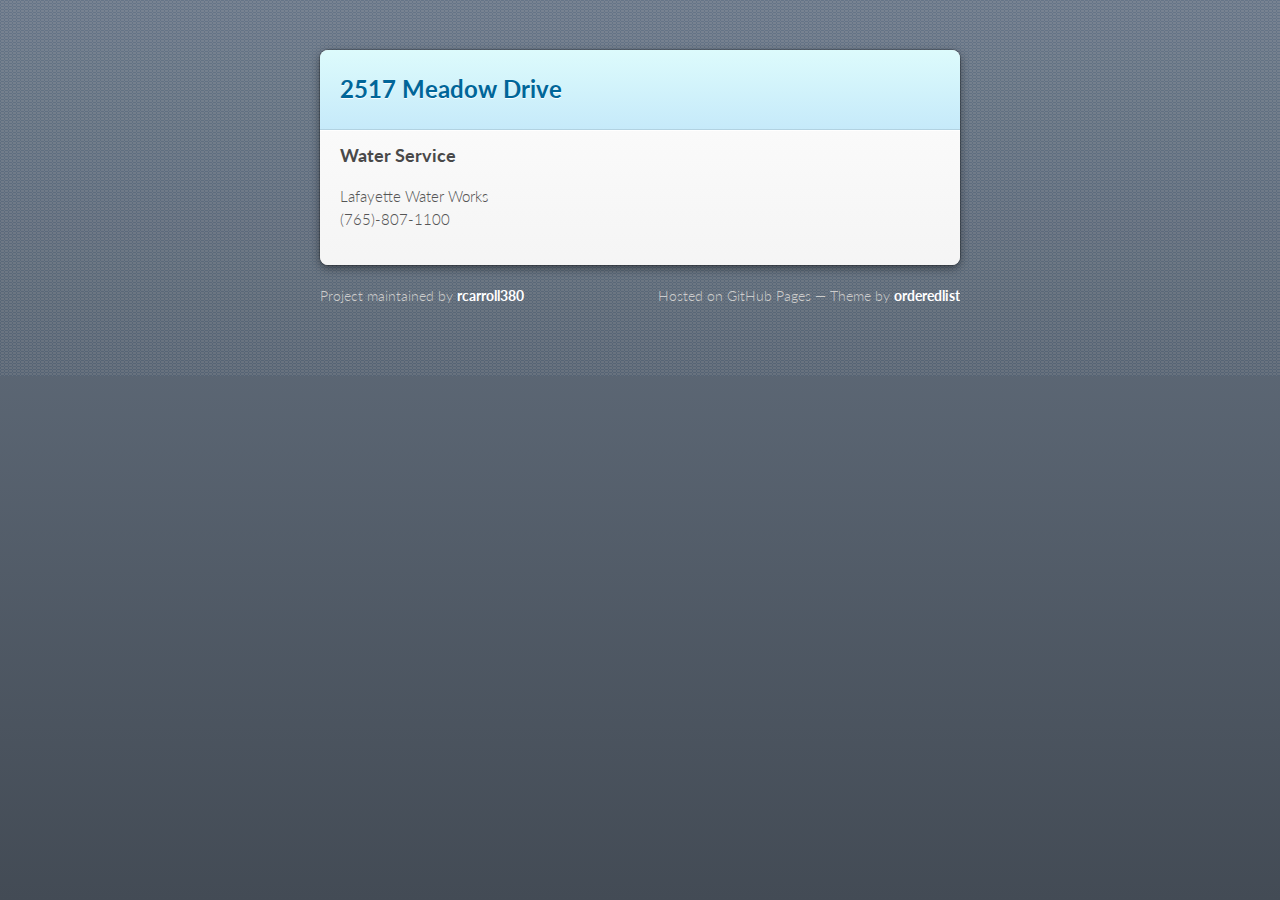
==== meadow.html @ d4e53dd4 "Update meadow.html" ====
<!doctype html>
<html>
  <head>
    <meta charset="utf-8">
    <meta http-equiv="X-UA-Compatible" content="chrome=1">
    <title>2517 Meadow Drive | Lafayette</title>

    <link rel="stylesheet" href="stylesheets/styles.css">
    <link rel="stylesheet" href="stylesheets/github-dark.css">
    <script src="javascripts/scale.fix.js"></script>
    <meta name="viewport" content="width=device-width, initial-scale=1, user-scalable=no">

    <!--[if lt IE 9]>
    <script src="//html5shiv.googlecode.com/svn/trunk/html5.js"></script>
    <![endif]-->
  </head>
  <body>
    <div class="wrapper">
      <header class="without-description">
        <h1>2517 Meadow Drive</h1>
        <p></p>
      </header>
      <section>
        <h3>Water Service</h3>
        <p>Lafayette Water Works <br /> (765)-807-1100</p>
      </section>
    </div>
    <footer>
      <p>Project maintained by <a href="https://github.com/rcarroll380">rcarroll380</a></p>
      <p>Hosted on GitHub Pages &mdash; Theme by <a href="https://github.com/orderedlist">orderedlist</a></p>
    </footer>
    <!--[if !IE]><script>fixScale(document);</script><![endif]-->
    
  </body>
</html>
---- stylesheets/styles.css ----
@import url(https://fonts.googleapis.com/css?family=Lato:300italic,700italic,300,700);
html {
  background: #6C7989;
  background: #6c7989 -webkit-gradient(linear, 50% 0%, 50% 100%, color-stop(0%, #6c7989), color-stop(100%, #434b55)) fixed;
  background: #6c7989 -webkit-linear-gradient(#6c7989, #434b55) fixed;
  background: #6c7989 -moz-linear-gradient(#6c7989, #434b55) fixed;
  background: #6c7989 -o-linear-gradient(#6c7989, #434b55) fixed;
  background: #6c7989 -ms-linear-gradient(#6c7989, #434b55) fixed;
  background: #6c7989 linear-gradient(#6c7989, #434b55) fixed;
}

body {
  padding: 50px 0;
  margin: 0;
  font: 14px/1.5 Lato, "Helvetica Neue", Helvetica, Arial, sans-serif;
  color: #555;
  font-weight: 300;
  background: url('[data-uri]') fixed;
}

.wrapper {
  width: 640px;
  margin: 0 auto;
  background: #DEDEDE;
  -webkit-border-radius: 8px;
  -moz-border-radius: 8px;
  -ms-border-radius: 8px;
  -o-border-radius: 8px;
  border-radius: 8px;
  -webkit-box-shadow: rgba(0, 0, 0, 0.2) 0 0 0 1px, rgba(0, 0, 0, 0.45) 0 3px 10px;
  -moz-box-shadow: rgba(0, 0, 0, 0.2) 0 0 0 1px, rgba(0, 0, 0, 0.45) 0 3px 10px;
  box-shadow: rgba(0, 0, 0, 0.2) 0 0 0 1px, rgba(0, 0, 0, 0.45) 0 3px 10px;
}

header, section, footer {
  display: block;
}

a {
  color: #069;
  text-decoration: none;
}

p {
  margin: 0 0 20px;
  padding: 0;
}

strong {
  color: #222;
  font-weight: 700;
}

header {
  -webkit-border-radius: 8px 8px 0 0;
  -moz-border-radius: 8px 8px 0 0;
  -ms-border-radius: 8px 8px 0 0;
  -o-border-radius: 8px 8px 0 0;
  border-radius: 8px 8px 0 0;
  background: #C6EAFA;
  background: -webkit-gradient(linear, 50% 0%, 50% 100%, color-stop(0%, #ddfbfc), color-stop(100%, #c6eafa));
  background: -webkit-linear-gradient(#ddfbfc, #c6eafa);
  background: -moz-linear-gradient(#ddfbfc, #c6eafa);
  background: -o-linear-gradient(#ddfbfc, #c6eafa);
  background: -ms-linear-gradient(#ddfbfc, #c6eafa);
  background: linear-gradient(#ddfbfc, #c6eafa);
  position: relative;
  padding: 15px 20px;
  border-bottom: 1px solid #B2D2E1;
}
header h1 {
  margin: 0;
  padding: 0;
  font-size: 24px;
  line-height: 1.2;
  color: #069;
  text-shadow: rgba(255, 255, 255, 0.9) 0 1px 0;
}
header.without-description h1 {
  margin: 10px 0;
}
header p {
  margin: 0;
  color: #61778B;
  width: 300px;
  font-size: 13px;
}
header p.view {
  display: none;
  font-weight: 700;
  text-shadow: rgba(255, 255, 255, 0.9) 0 1px 0;
  -webkit-font-smoothing: antialiased;
}
header p.view a {
  color: #06c;
}
header p.view small {
  font-weight: 400;
}
header ul {
  margin: 0;
  padding: 0;
  list-style: none;
  position: absolute;
  z-index: 1;
  right: 20px;
  top: 20px;
  height: 38px;
  padding: 1px 0;
  background: #5198DF;
  background: -webkit-gradient(linear, 50% 0%, 50% 100%, color-stop(0%, #77b9fb), color-stop(100%, #3782cd));
  background: -webkit-linear-gradient(#77b9fb, #3782cd);
  background: -moz-linear-gradient(#77b9fb, #3782cd);
  background: -o-linear-gradient(#77b9fb, #3782cd);
  background: -ms-linear-gradient(#77b9fb, #3782cd);
  background: linear-gradient(#77b9fb, #3782cd);
  border-radius: 5px;
  -webkit-box-shadow: inset rgba(255, 255, 255, 0.45) 0 1px 0, inset rgba(0, 0, 0, 0.2) 0 -1px 0;
  -moz-box-shadow: inset rgba(255, 255, 255, 0.45) 0 1px 0, inset rgba(0, 0, 0, 0.2) 0 -1px 0;
  box-shadow: inset rgba(255, 255, 255, 0.45) 0 1px 0, inset rgba(0, 0, 0, 0.2) 0 -1px 0;
  width: auto;
}
header ul:before {
  content: '';
  position: absolute;
  z-index: -1;
  left: -5px;
  top: -4px;
  right: -5px;
  bottom: -6px;
  background: rgba(0, 0, 0, 0.1);
  -webkit-border-radius: 8px;
  -moz-border-radius: 8px;
  -ms-border-radius: 8px;
  -o-border-radius: 8px;
  border-radius: 8px;
  -webkit-box-shadow: rgba(0, 0, 0, 0.2) 0 -1px 0, inset rgba(255, 255, 255, 0.7) 0 -1px 0;
  -moz-box-shadow: rgba(0, 0, 0, 0.2) 0 -1px 0, inset rgba(255, 255, 255, 0.7) 0 -1px 0;
  box-shadow: rgba(0, 0, 0, 0.2) 0 -1px 0, inset rgba(255, 255, 255, 0.7) 0 -1px 0;
}
header ul li {
  width: 79px;
  float: left;
  border-right: 1px solid #3A7CBE;
  height: 38px;
}
header ul li.single {
  border: none;
}
header ul li + li {
  width: 78px;
  border-left: 1px solid #8BBEF3;
}
header ul li + li + li {
  border-right: none;
  width: 79px;
}
header ul a {
  line-height: 1;
  font-size: 11px;
  color: #fff;
  color: rgba(255, 255, 255, 0.8);
  display: block;
  text-align: center;
  font-weight: 400;
  padding-top: 6px;
  height: 40px;
  text-shadow: rgba(0, 0, 0, 0.4) 0 -1px 0;
}
header ul a strong {
  font-size: 14px;
  display: block;
  color: #fff;
  -webkit-font-smoothing: antialiased;
}

section {
  padding: 15px 20px;
  font-size: 15px;
  border-top: 1px solid #fff;
  background: -webkit-gradient(linear, 50% 0%, 50% 700, color-stop(0%, #fafafa), color-stop(100%, #dedede));
  background: -webkit-linear-gradient(#fafafa, #dedede 700px);
  background: -moz-linear-gradient(#fafafa, #dedede 700px);
  background: -o-linear-gradient(#fafafa, #dedede 700px);
  background: -ms-linear-gradient(#fafafa, #dedede 700px);
  background: linear-gradient(#fafafa, #dedede 700px);
  -webkit-border-radius: 0 0 8px 8px;
  -moz-border-radius: 0 0 8px 8px;
  -ms-border-radius: 0 0 8px 8px;
  -o-border-radius: 0 0 8px 8px;
  border-radius: 0 0 8px 8px;
  position: relative;
}

h1, h2, h3, h4, h5, h6 {
  color: #222;
  padding: 0;
  margin: 0 0 20px;
  line-height: 1.2;
}

p, ul, ol, table, pre, dl {
  margin: 0 0 20px;
}

h1, h2, h3 {
  line-height: 1.1;
}

h1 {
  font-size: 28px;
}

h2 {
  color: #393939;
}

h3, h4, h5, h6 {
  color: #494949;
}

blockquote {
  margin: 0 -20px 20px;
  padding: 15px 20px 1px 40px;
  font-style: italic;
  background: #ccc;
  background: rgba(0, 0, 0, 0.06);
  color: #222;
}

img {
  max-width: 100%;
}

code, pre {
  font-family: Monaco, Bitstream Vera Sans Mono, Lucida Console, Terminal;
  color: #333;
  font-size: 12px;
  overflow-x: auto;
}

pre {
  padding: 20px;
  background: #3A3C42;
  color: #f8f8f2;
  margin: 0 -20px 20px;
}
pre code {
  color: #f8f8f2;
}
li pre {
  margin-left: -60px;
  padding-left: 60px;
}

table {
  width: 100%;
  border-collapse: collapse;
}

th, td {
  text-align: left;
  padding: 5px 10px;
  border-bottom: 1px solid #aaa;
}

dt {
  color: #222;
  font-weight: 700;
}

th {
  color: #222;
}

small {
  font-size: 11px;
}

hr {
  border: 0;
  background: #aaa;
  height: 1px;
  margin: 0 0 20px;
}

footer {
  width: 640px;
  margin: 0 auto;
  padding: 20px 0 0;
  color: #ccc;
  overflow: hidden;
}
footer a {
  color: #fff;
  font-weight: bold;
}
footer p {
  float: left;
}
footer p + p {
  float: right;
}

@media print, screen and (max-width: 740px) {
  body {
    padding: 0;
  }

  .wrapper {
    -webkit-border-radius: 0;
    -moz-border-radius: 0;
    -ms-border-radius: 0;
    -o-border-radius: 0;
    border-radius: 0;
    -webkit-box-shadow: none;
    -moz-box-shadow: none;
    box-shadow: none;
    width: 100%;
  }

  footer {
    -webkit-border-radius: 0;
    -moz-border-radius: 0;
    -ms-border-radius: 0;
    -o-border-radius: 0;
    border-radius: 0;
    padding: 20px;
    width: auto;
  }
  footer p {
    float: none;
    margin: 0;
  }
  footer p + p {
    float: none;
  }
}
@media print, screen and (max-width:580px) {
  header ul {
    display: none;
  }

  header p.view {
    display: block;
  }

  header p {
    width: 100%;
  }
}
@media print {
  header p.view a small:before {
    content: 'at https://github.com/';
  }
}
---- stylesheets/github-dark.css ----
/*
The MIT License (MIT)

Copyright (c) 2016 GitHub, Inc.

Permission is hereby granted, free of charge, to any person obtaining a copy
of this software and associated documentation files (the "Software"), to deal
in the Software without restriction, including without limitation the rights
to use, copy, modify, merge, publish, distribute, sublicense, and/or sell
copies of the Software, and to permit persons to whom the Software is
furnished to do so, subject to the following conditions:

The above copyright notice and this permission notice shall be included in all
copies or substantial portions of the Software.

THE SOFTWARE IS PROVIDED "AS IS", WITHOUT WARRANTY OF ANY KIND, EXPRESS OR
IMPLIED, INCLUDING BUT NOT LIMITED TO THE WARRANTIES OF MERCHANTABILITY,
FITNESS FOR A PARTICULAR PURPOSE AND NONINFRINGEMENT. IN NO EVENT SHALL THE
AUTHORS OR COPYRIGHT HOLDERS BE LIABLE FOR ANY CLAIM, DAMAGES OR OTHER
LIABILITY, WHETHER IN AN ACTION OF CONTRACT, TORT OR OTHERWISE, ARISING FROM,
OUT OF OR IN CONNECTION WITH THE SOFTWARE OR THE USE OR OTHER DEALINGS IN THE
SOFTWARE.

*/

.pl-c /* comment */ {
  color: #969896;
}

.pl-c1 /* constant, variable.other.constant, support, meta.property-name, support.constant, support.variable, meta.module-reference, markup.raw, meta.diff.header */,
.pl-s .pl-v /* string variable */ {
  color: #0099cd;
}

.pl-e /* entity */,
.pl-en /* entity.name */ {
  color: #9774cb;
}

.pl-smi /* variable.parameter.function, storage.modifier.package, storage.modifier.import, storage.type.java, variable.other */,
.pl-s .pl-s1 /* string source */ {
  color: #ddd;
}

.pl-ent /* entity.name.tag */ {
  color: #7bcc72;
}

.pl-k /* keyword, storage, storage.type */ {
  color: #cc2372;
}

.pl-s /* string */,
.pl-pds /* punctuation.definition.string, string.regexp.character-class */,
.pl-s .pl-pse .pl-s1 /* string punctuation.section.embedded source */,
.pl-sr /* string.regexp */,
.pl-sr .pl-cce /* string.regexp constant.character.escape */,
.pl-sr .pl-sre /* string.regexp source.ruby.embedded */,
.pl-sr .pl-sra /* string.regexp string.regexp.arbitrary-repitition */ {
  color: #3c66e2;
}

.pl-v /* variable */ {
  color: #fb8764;
}

.pl-id /* invalid.deprecated */ {
  color: #e63525;
}

.pl-ii /* invalid.illegal */ {
  color: #f8f8f8;
  background-color: #e63525;
}

.pl-sr .pl-cce /* string.regexp constant.character.escape */ {
  font-weight: bold;
  color: #7bcc72;
}

.pl-ml /* markup.list */ {
  color: #c26b2b;
}

.pl-mh /* markup.heading */,
.pl-mh .pl-en /* markup.heading entity.name */,
.pl-ms /* meta.separator */ {
  font-weight: bold;
  color: #264ec5;
}

.pl-mq /* markup.quote */ {
  color: #00acac;
}

.pl-mi /* markup.italic */ {
  font-style: italic;
  color: #ddd;
}

.pl-mb /* markup.bold */ {
  font-weight: bold;
  color: #ddd;
}

.pl-md /* markup.deleted, meta.diff.header.from-file */ {
  color: #bd2c00;
  background-color: #ffecec;
}

.pl-mi1 /* markup.inserted, meta.diff.header.to-file */ {
  color: #55a532;
  background-color: #eaffea;
}

.pl-mdr /* meta.diff.range */ {
  font-weight: bold;
  color: #9774cb;
}

.pl-mo /* meta.output */ {
  color: #264ec5;
}
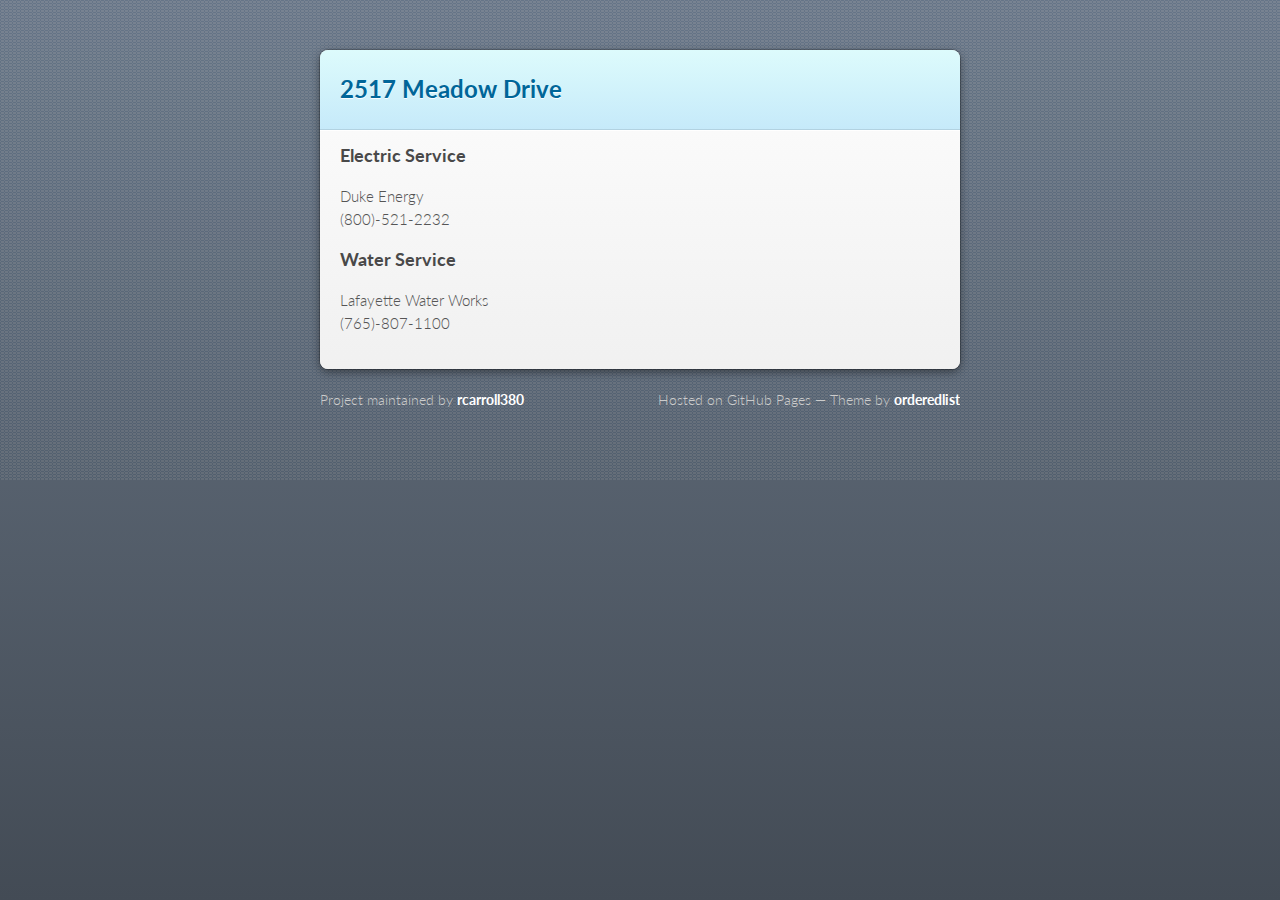
==== commit 56fc78c5: "duke" ====
--- a/meadow.html
+++ b/meadow.html
@@ -21,6 +21,8 @@
         <p></p>
       </header>
       <section>
+        <h3>Electric Service</h3>
+        <p>Duke Energy <br /> (800)-521-2232</p>
         <h3>Water Service</h3>
         <p>Lafayette Water Works <br /> (765)-807-1100</p>
       </section>
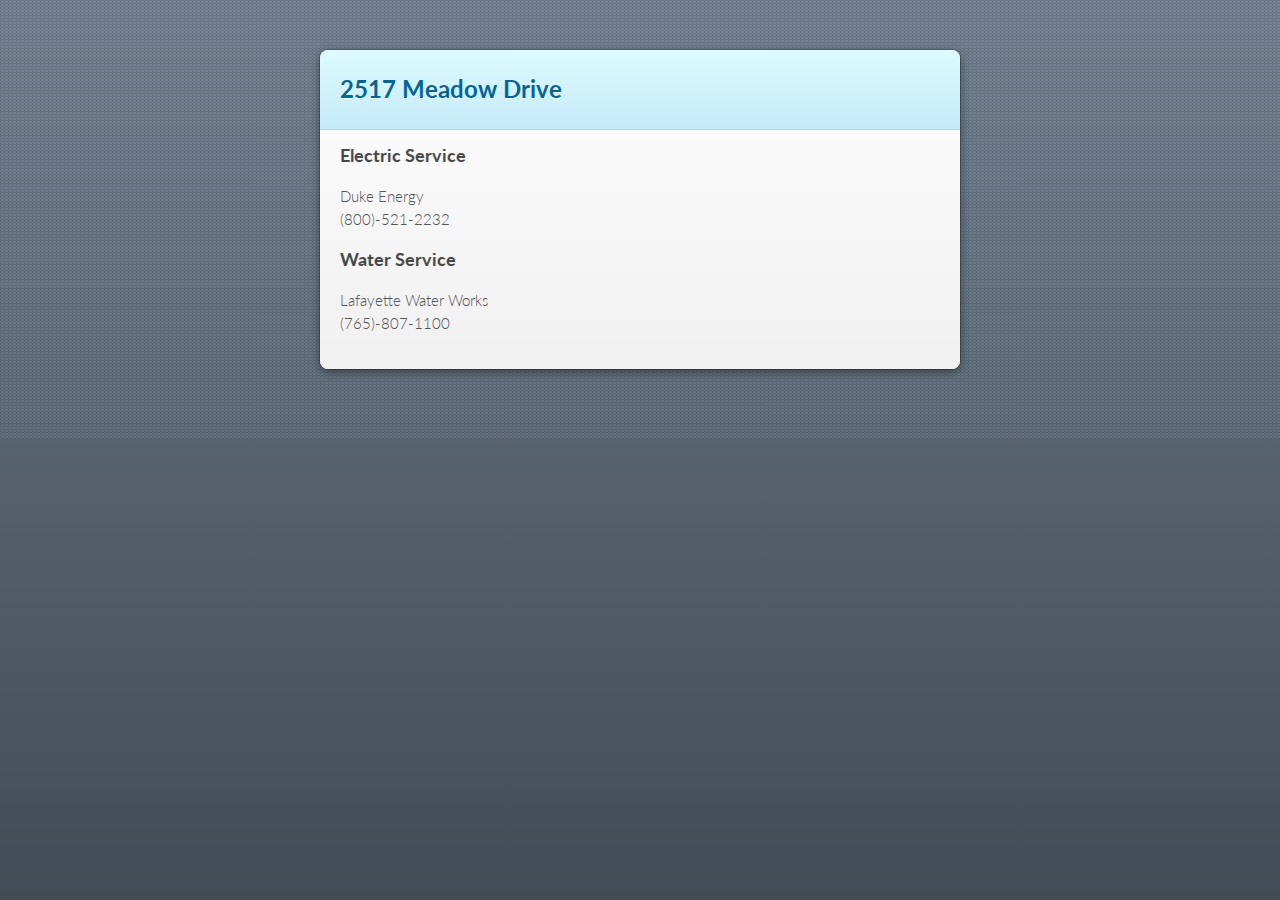
==== commit b73a21de: "Update meadow.html" ====
--- a/meadow.html
+++ b/meadow.html
@@ -28,8 +28,8 @@
       </section>
     </div>
     <footer>
-      <p>Project maintained by <a href="https://github.com/rcarroll380">rcarroll380</a></p>
-      <p>Hosted on GitHub Pages &mdash; Theme by <a href="https://github.com/orderedlist">orderedlist</a></p>
+      <!--<p>Project maintained by <a href="https://github.com/rcarroll380">rcarroll380</a></p>
+      <p>Hosted on GitHub Pages &mdash; Theme by <a href="https://github.com/orderedlist">orderedlist</a></p>-->
     </footer>
     <!--[if !IE]><script>fixScale(document);</script><![endif]-->
     
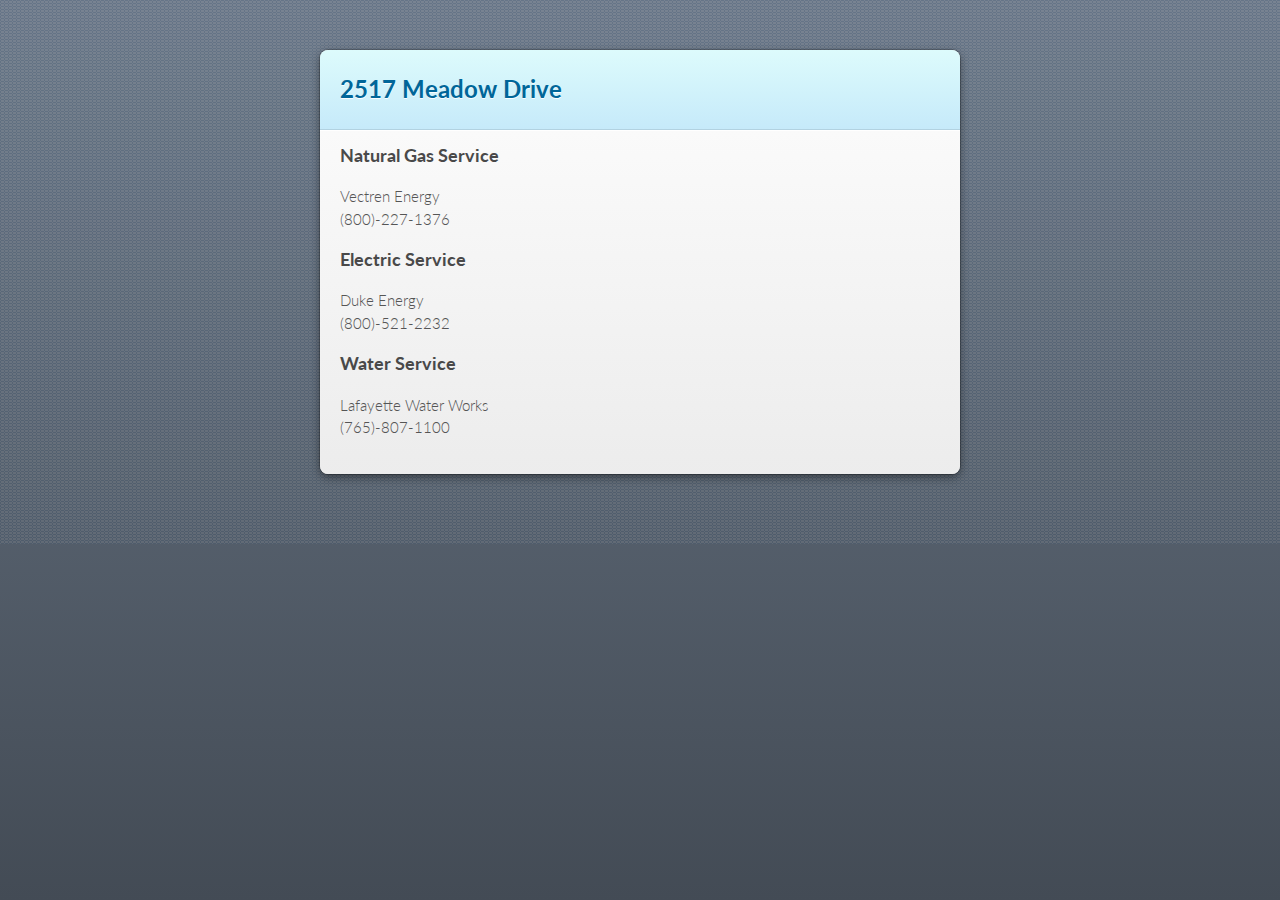
==== commit 038b448c: "Update meadow.html" ====
--- a/meadow.html
+++ b/meadow.html
@@ -21,6 +21,8 @@
         <p></p>
       </header>
       <section>
+        <h3>Natural Gas Service</h3>
+        <p>Vectren Energy <br /> (800)-227-1376</p>
         <h3>Electric Service</h3>
         <p>Duke Energy <br /> (800)-521-2232</p>
         <h3>Water Service</h3>
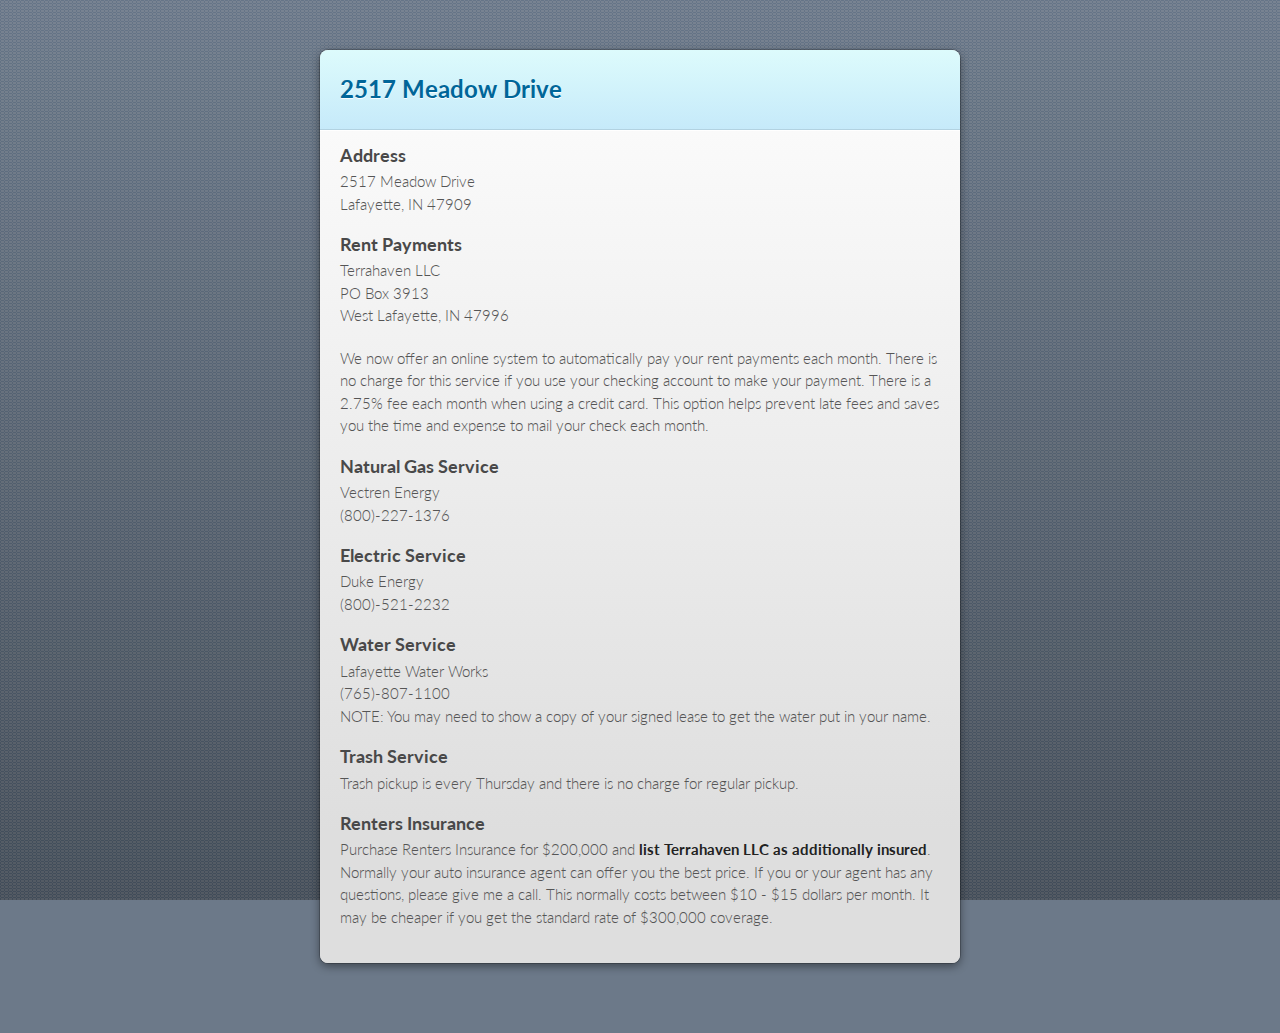
==== commit e5ec4276: "add medow info" ====
--- a/meadow.html
+++ b/meadow.html
@@ -7,6 +7,8 @@
 
     <link rel="stylesheet" href="stylesheets/styles.css">
     <link rel="stylesheet" href="stylesheets/github-dark.css">
+    <link rel="stylesheet" href="styleshets/ideal-image-slider.css">
+    <link rel="stylesheet" href="stylesheets/themes/default/default.css">
     <script src="javascripts/scale.fix.js"></script>
     <meta name="viewport" content="width=device-width, initial-scale=1, user-scalable=no">
 
@@ -21,12 +23,33 @@
         <p></p>
       </header>
       <section>
+        <h3>Address</h3>
+        <p>2517 Meadow Drive <br />Lafayette, IN 47909</p>
+
+        <h3>Rent Payments</h3>
+        <p>Terrahaven LLC <br />PO Box 3913 <br />West Lafayette, IN 47996</p>
+        <p> We now offer an online system to automatically pay your rent payments each month.  There is no charge for this service if you use your
+          checking account to make your payment. There is a 2.75% fee each month when using a credit card.  This option helps prevent late fees and saves you
+          the time and expense to mail your check each month.
+
         <h3>Natural Gas Service</h3>
         <p>Vectren Energy <br /> (800)-227-1376</p>
+
         <h3>Electric Service</h3>
         <p>Duke Energy <br /> (800)-521-2232</p>
+
         <h3>Water Service</h3>
-        <p>Lafayette Water Works <br /> (765)-807-1100</p>
+        <p>Lafayette Water Works <br /> (765)-807-1100 <br />
+        NOTE: You may need to show a copy of your signed lease to get the water put in your name.</p>
+
+        <h3>Trash Service</h3>
+        <p>Trash pickup is every Thursday and there is no charge for regular pickup.</p>
+
+        <h3>Renters Insurance</h3>
+        <p>Purchase Renters Insurance for $200,000 and <strong>list Terrahaven LLC as additionally insured</strong>. Normally your auto insurance agent
+          can offer you the best price. If you or your agent has any questions, please give me a call. This normally costs between $10 - $15
+          dollars per month.  It may be cheaper if you get the standard rate of $300,000 coverage.
+        </p>
       </section>
     </div>
     <footer>
@@ -34,6 +57,6 @@
       <p>Hosted on GitHub Pages &mdash; Theme by <a href="https://github.com/orderedlist">orderedlist</a></p>-->
     </footer>
     <!--[if !IE]><script>fixScale(document);</script><![endif]-->
-    
+
   </body>
 </html>
--- a/stylesheets/styles.css
+++ b/stylesheets/styles.css
@@ -195,7 +195,7 @@
 h1, h2, h3, h4, h5, h6 {
   color: #222;
   padding: 0;
-  margin: 0 0 20px;
+  margin: 0 0 5px;
   line-height: 1.2;
 }
 
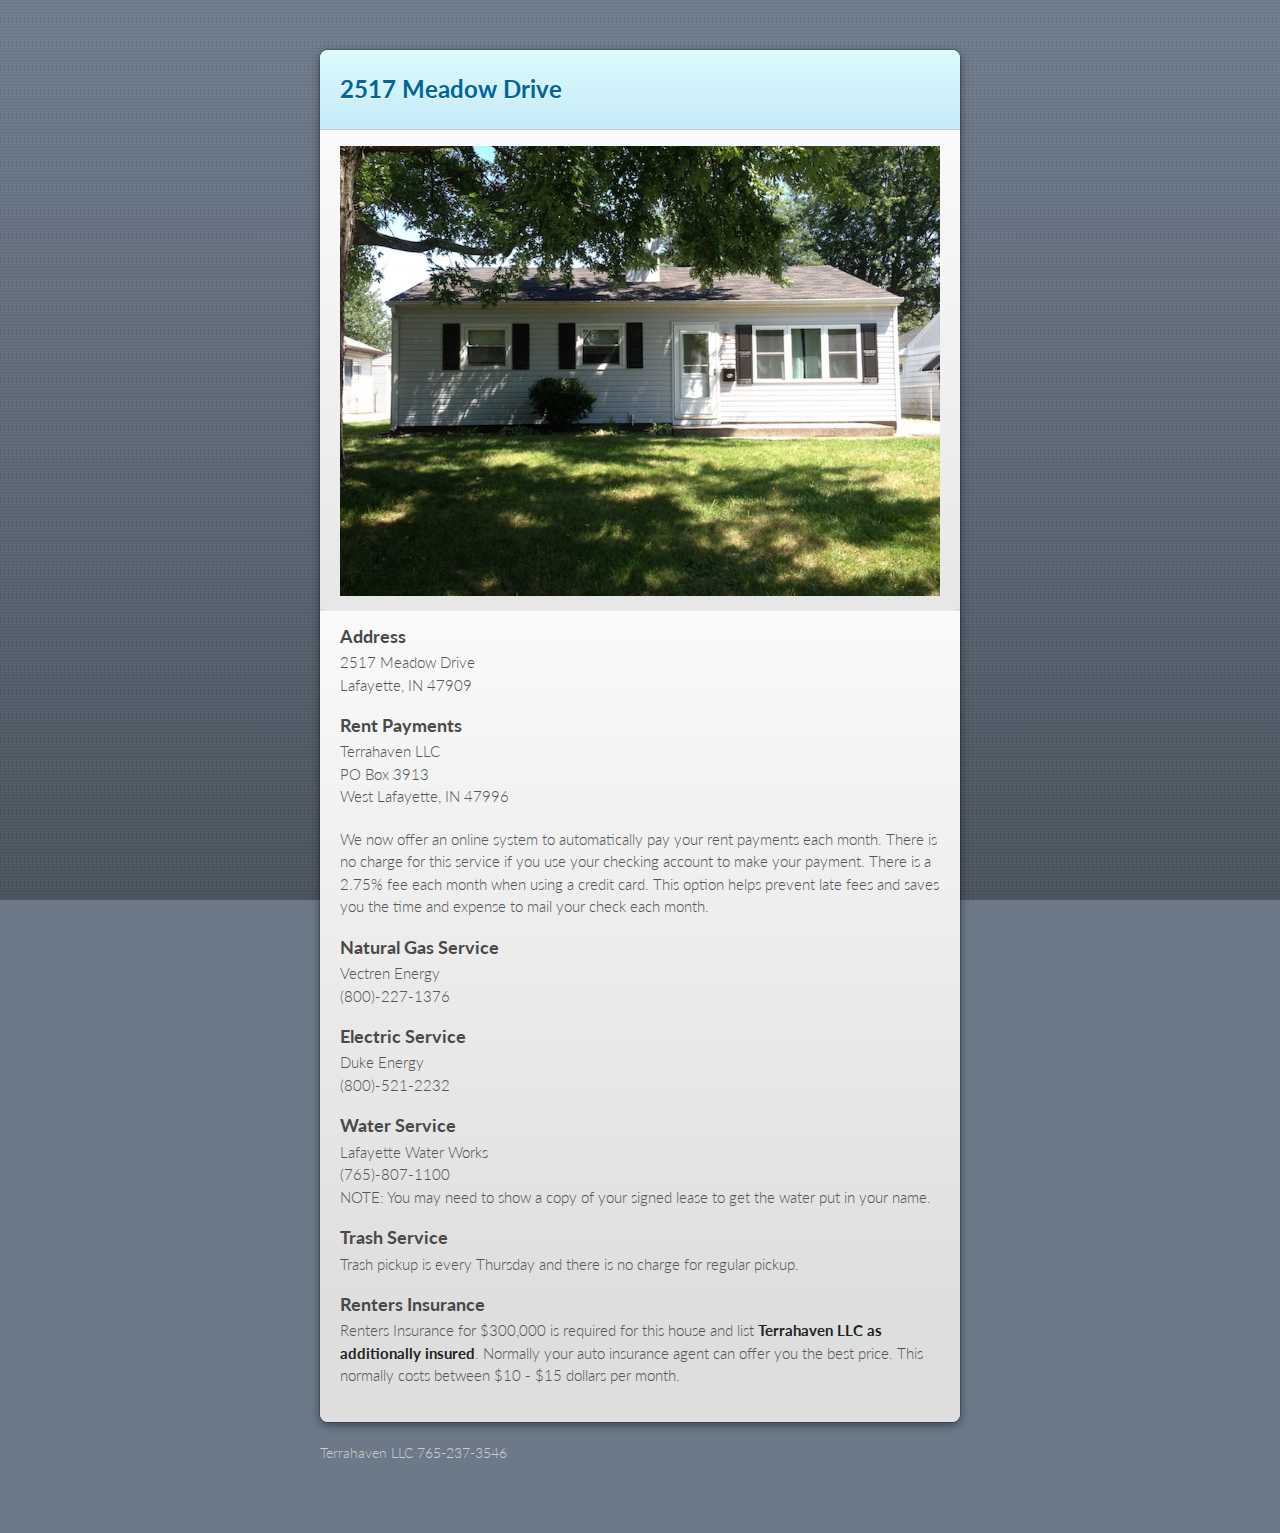
==== commit b76609c7: "add meadow images" ====
--- a/meadow.html
+++ b/meadow.html
@@ -7,7 +7,7 @@
 
     <link rel="stylesheet" href="stylesheets/styles.css">
     <link rel="stylesheet" href="stylesheets/github-dark.css">
-    <link rel="stylesheet" href="styleshets/ideal-image-slider.css">
+    <link rel="stylesheet" href="stylesheets/ideal-image-slider.css">
     <link rel="stylesheet" href="stylesheets/themes/default/default.css">
     <script src="javascripts/scale.fix.js"></script>
     <meta name="viewport" content="width=device-width, initial-scale=1, user-scalable=no">
@@ -23,13 +23,27 @@
         <p></p>
       </header>
       <section>
+        <div id="slider">
+          <img src="images/meadow/exterior.jpg" alt="Front house">
+          <img data-src="images/meadow/living.jpg" src="" alt="Living room">
+          <img data-src="images/meadow/kitchen1.jpg" src="" alt="Kitchen">
+          <img data-src="images/meadow/kitchen2.jpg" src="" alt="Kitchen">
+          <img data-src="images/meadow/laundry.jpg" src="" alt="Laundry">
+        </div>
+        <script src="javascripts/ideal-image-slider.min.js"></script>
+        <!-- Create your slider -->
+        <script>
+          new IdealImageSlider.Slider('#slider');
+        </script>
+      </section>
+      <section>
         <h3>Address</h3>
         <p>2517 Meadow Drive <br />Lafayette, IN 47909</p>
 
         <h3>Rent Payments</h3>
         <p>Terrahaven LLC <br />PO Box 3913 <br />West Lafayette, IN 47996</p>
-        <p> We now offer an online system to automatically pay your rent payments each month.  There is no charge for this service if you use your
-          checking account to make your payment. There is a 2.75% fee each month when using a credit card.  This option helps prevent late fees and saves you
+        <p> We now offer an online system to automatically pay your rent payments each month. There is no charge for this service if you use your
+          checking account to make your payment. There is a 2.75% fee each month when using a credit card. This option helps prevent late fees and saves you
           the time and expense to mail your check each month.
 
         <h3>Natural Gas Service</h3>
@@ -46,15 +60,13 @@
         <p>Trash pickup is every Thursday and there is no charge for regular pickup.</p>
 
         <h3>Renters Insurance</h3>
-        <p>Purchase Renters Insurance for $200,000 and <strong>list Terrahaven LLC as additionally insured</strong>. Normally your auto insurance agent
-          can offer you the best price. If you or your agent has any questions, please give me a call. This normally costs between $10 - $15
-          dollars per month.  It may be cheaper if you get the standard rate of $300,000 coverage.
-        </p>
+        <p>Renters Insurance for $300,000 is required for this house and list <strong>Terrahaven LLC as additionally insured</strong>.
+          Normally your auto insurance agent can offer you the best price. This normally costs between $10 - $15 dollars per month.</p>
       </section>
     </div>
     <footer>
-      <!--<p>Project maintained by <a href="https://github.com/rcarroll380">rcarroll380</a></p>
-      <p>Hosted on GitHub Pages &mdash; Theme by <a href="https://github.com/orderedlist">orderedlist</a></p>-->
+      <p>Terrahaven LLC 765-237-3546</p>
+      <!--<p>Hosted on GitHub Pages &mdash; Theme by <a href="https://github.com/orderedlist">orderedlist</a></p>-->
     </footer>
     <!--[if !IE]><script>fixScale(document);</script><![endif]-->
 
--- a/stylesheets/ideal-image-slider.css
+++ b/stylesheets/ideal-image-slider.css
@@ -0,0 +1,83 @@
+/*
+ * Ideal Image Slider v1.5.1
+ *
+ * By Gilbert Pellegrom
+ * http://gilbert.pellegrom.me
+ *
+ * Copyright (C) 2014 Dev7studios
+ * https://raw.githubusercontent.com/gilbitron/Ideal-Image-Slider/master/LICENSE
+ */
+
+.ideal-image-slider {
+	position: relative;
+	overflow: hidden;
+}
+.iis-slide {
+	display: block;
+	bottom: 0;
+	text-decoration: none;
+	position: absolute;
+	top: 0;
+	left: 0;
+	width: 100%;
+	height: 100%;
+	background-repeat: no-repeat;
+	background-position: 50% 50%;
+	background-size: cover;
+	text-indent: -9999px;
+}
+
+/* Slide effect */
+.iis-effect-slide .iis-slide {
+	opacity: 0;
+	-webkit-transition-property: -webkit-transform;
+	   -moz-transition-property: -moz-transform;
+		 -o-transition-property: -o-transform;
+			transition-property: transform;
+	-webkit-transition-timing-function: ease-out;
+	   -moz-transition-timing-function: ease-out;
+		 -o-transition-timing-function: ease-out;
+			transition-timing-function: ease-out;
+	-webkit-transform: translateX(0%);
+		-ms-transform: translateX(0%);
+			transform: translateX(0%);
+}
+.iis-effect-slide .iis-current-slide {
+	opacity: 1;
+	z-index: 1;
+}
+.iis-effect-slide .iis-previous-slide {
+	-webkit-transform: translateX(-100%);
+		-ms-transform: translateX(-100%);
+			transform: translateX(-100%);
+}
+.iis-effect-slide .iis-next-slide {
+	-webkit-transform: translateX(100%);
+		-ms-transform: translateX(100%);
+			transform: translateX(100%);
+}
+.iis-effect-slide.iis-direction-next .iis-previous-slide,
+.iis-effect-slide.iis-direction-previous .iis-next-slide { opacity: 1; }
+
+/* Touch styles */
+.iis-touch-enabled .iis-slide { z-index: 1; }
+.iis-touch-enabled .iis-current-slide { z-index: 2; }
+.iis-touch-enabled.iis-is-touching .iis-previous-slide,
+.iis-touch-enabled.iis-is-touching .iis-next-slide { opacity: 1; }
+
+/* Fade effect */
+.iis-effect-fade .iis-slide {
+	-webkit-transition-property: opacity;
+	   -moz-transition-property: opacity;
+		 -o-transition-property: opacity;
+			transition-property: opacity;
+	-webkit-transition-timing-function: ease-in;
+	   -moz-transition-timing-function: ease-in;
+		 -o-transition-timing-function: ease-in;
+			transition-timing-function: ease-in;
+	opacity: 0;
+}
+.iis-effect-fade .iis-current-slide {
+	opacity: 1;
+	z-index: 1;
+}
--- a/stylesheets/themes/default/default.css
+++ b/stylesheets/themes/default/default.css
@@ -0,0 +1,122 @@
+/*
+ * Ideal Image Slider Default Theme
+ * Version: 1.2.0
+ */
+
+.ideal-image-slider {
+	background-color: #fff;
+	background-image: url("[data-uri]");
+	background-repeat: no-repeat;
+	background-position: 50% 50%;
+	background-size: 32px 32px;
+}
+
+/* Navigation */
+.iis-previous-nav,
+.iis-next-nav {
+	position: absolute;
+	top: 50%;
+	z-index: 20;
+	display: block;
+	width: 60px;
+	height: 60px;
+	text-indent: -9999px;
+	background-repeat: no-repeat;
+	background-color: rgba(0,0,0,0.5);
+	border-radius: 50px;
+	background-size: 48px 48px;
+	cursor: pointer;
+	opacity: 0;
+	-webkit-transform: translateY(-50%);
+		-ms-transform: translateY(-50%);
+			transform: translateY(-50%);
+	-webkit-transition: 0.3s ease-out;
+	   -moz-transition: 0.3s ease-out;
+		 -o-transition: 0.3s ease-out;
+			transition: 0.3s ease-out;
+}
+.iis-previous-nav {
+	left: 5%;
+	background-position: 35% 50%;
+	background-image: url("[data-uri]");
+}
+.iis-next-nav {
+	right: 5%;
+	background-position: 65% 50%;
+	background-image: url("[data-uri]");
+}
+.ideal-image-slider:hover .iis-previous-nav,
+.ideal-image-slider:hover .iis-next-nav { opacity: 0.5; }
+.ideal-image-slider:hover .iis-previous-nav:hover,
+.ideal-image-slider:hover .iis-next-nav:hover { opacity: 1.0; }
+
+/* Bullet Navigation */
+.iis-bullet-nav {
+	position: absolute;
+	bottom: 5%;
+	right: 5%;
+	z-index: 15;
+	width: 90%;
+	text-align: right;
+	opacity: 0.4;
+	-webkit-transition: 0.3s ease-out;
+	   -moz-transition: 0.3s ease-out;
+		 -o-transition: 0.3s ease-out;
+			transition: 0.3s ease-out;
+}
+.iis-has-captions .iis-bullet-nav { max-width: 42%; }
+.iis-bullet-nav a {
+	display: inline-block;
+	width: 10px;
+	height: 10px;
+	background: transparent;
+	text-indent: 9999px;
+	margin: 0 5px;
+	border: 3px solid rgba(0,0,0,0.5);
+	border-radius: 10px;
+	cursor: pointer;
+	-webkit-transition: 0.3s ease-out;
+	   -moz-transition: 0.3s ease-out;
+		 -o-transition: 0.3s ease-out;
+			transition: 0.3s ease-out;
+}
+.iis-bullet-nav a.iis-bullet-active,
+.iis-bullet-nav a:hover { background: #fff; }
+.ideal-image-slider:hover .iis-bullet-nav { opacity: 0.7; }
+.ideal-image-slider:hover .iis-bullet-nav:hover { opacity: 1.0; }
+
+/* Captions */
+.iis-has-captions .iis-slide { text-indent: 0; }
+.iis-caption {
+	position: absolute;
+	left: 5%;
+	bottom: 5%;
+	max-width: 90%;
+	z-index: 10;
+	background: #000;
+	background: rgba(0,0,0,0.5);
+	padding: 5px 15px;
+	border-radius: 10px;
+	font: 14px/1.6em "Helvetica Neue", Helvetica, Arial, sans-serif;
+	color: #fff;
+	-webkit-box-sizing: border-box;
+	-moz-box-sizing: border-box;
+	box-sizing: border-box;
+}
+.iis-has-bullet-nav .iis-caption { max-width: 42%; }
+.iis-caption .iis-caption-title { font-weight: bold; }
+.iis-caption .iis-caption-content {
+	font-size: 13px;
+	line-height: 1.6em;
+	color: #eee;
+}
+.iis-caption .iis-caption-content a,
+.iis-caption .iis-caption-content a:visited {
+	color: #eee;
+	text-decoration: underline;
+	border: 0;
+}
+.iis-caption .iis-caption-content a:hover,
+.iis-caption .iis-caption-content a:active {
+	color: #fff;
+}
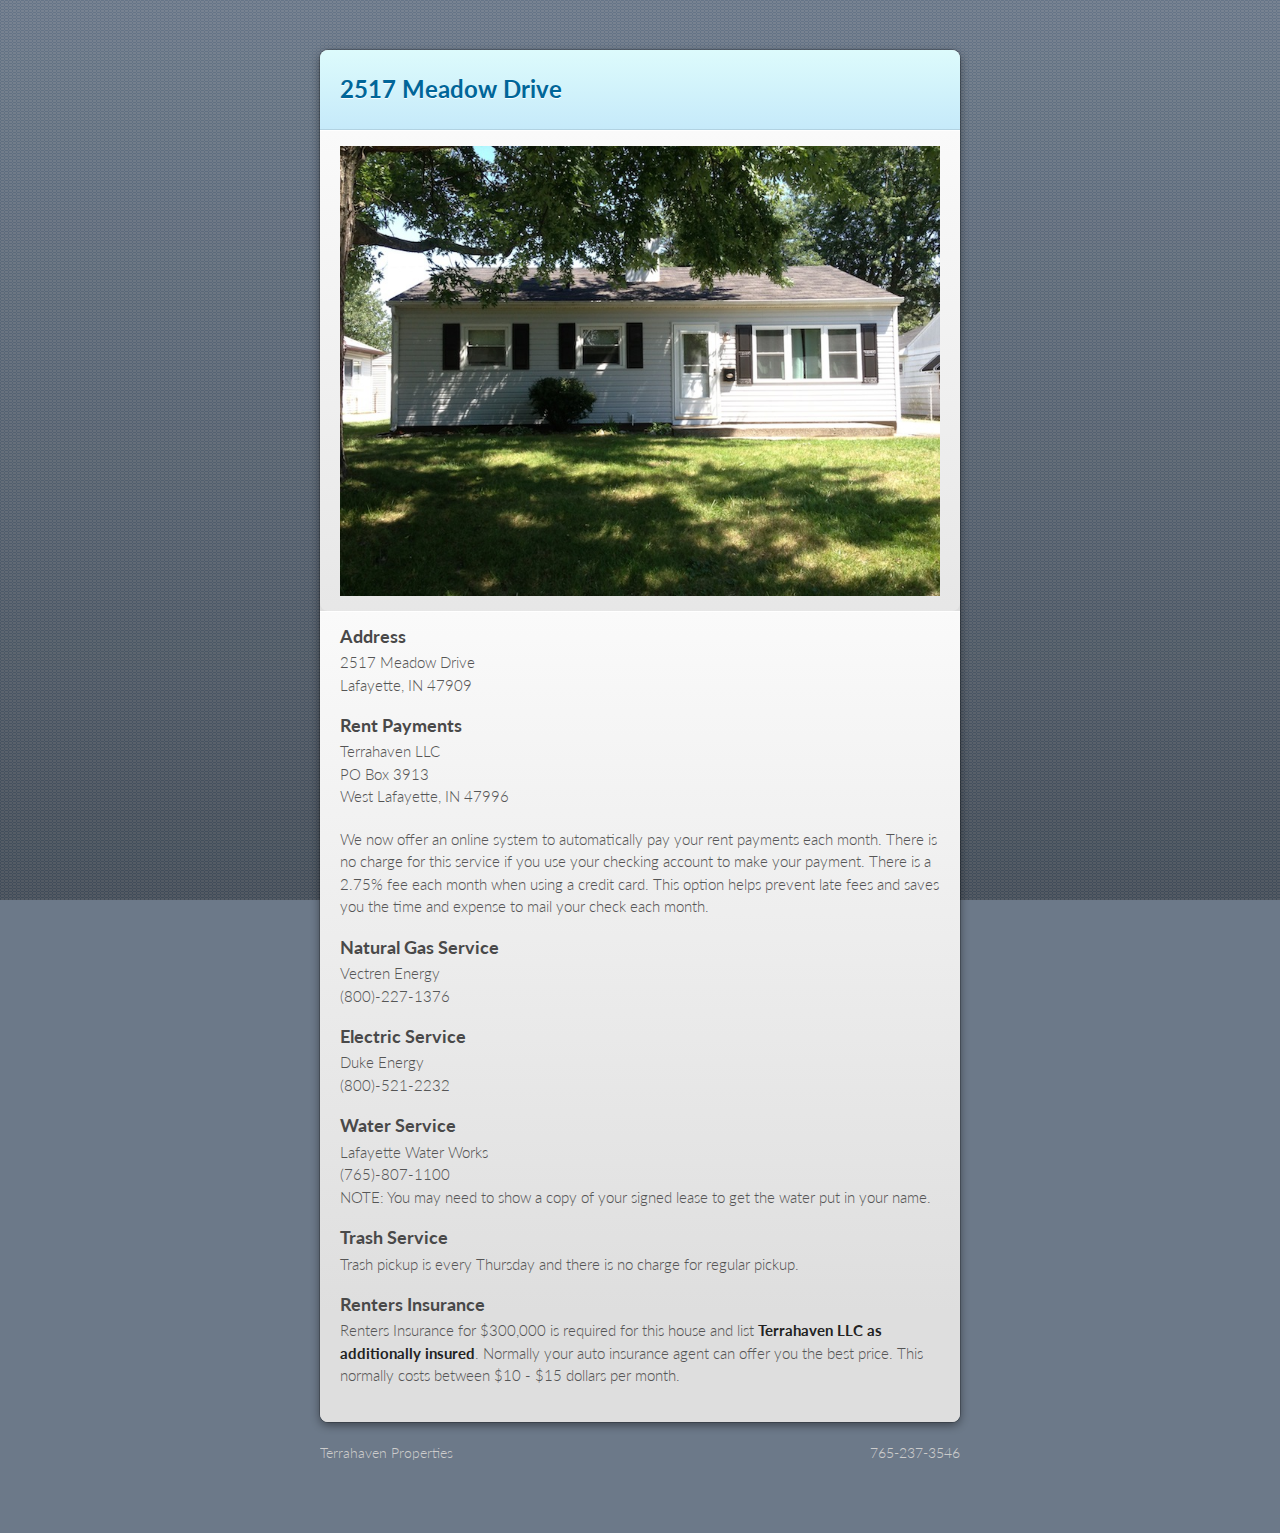
==== commit 4dac4301: "fix footer" ====
--- a/meadow.html
+++ b/meadow.html
@@ -65,8 +65,8 @@
       </section>
     </div>
     <footer>
-      <p>Terrahaven LLC 765-237-3546</p>
-      <!--<p>Hosted on GitHub Pages &mdash; Theme by <a href="https://github.com/orderedlist">orderedlist</a></p>-->
+      <p>Terrahaven Properties</p>
+      <p>765-237-3546</p>
     </footer>
     <!--[if !IE]><script>fixScale(document);</script><![endif]-->
 
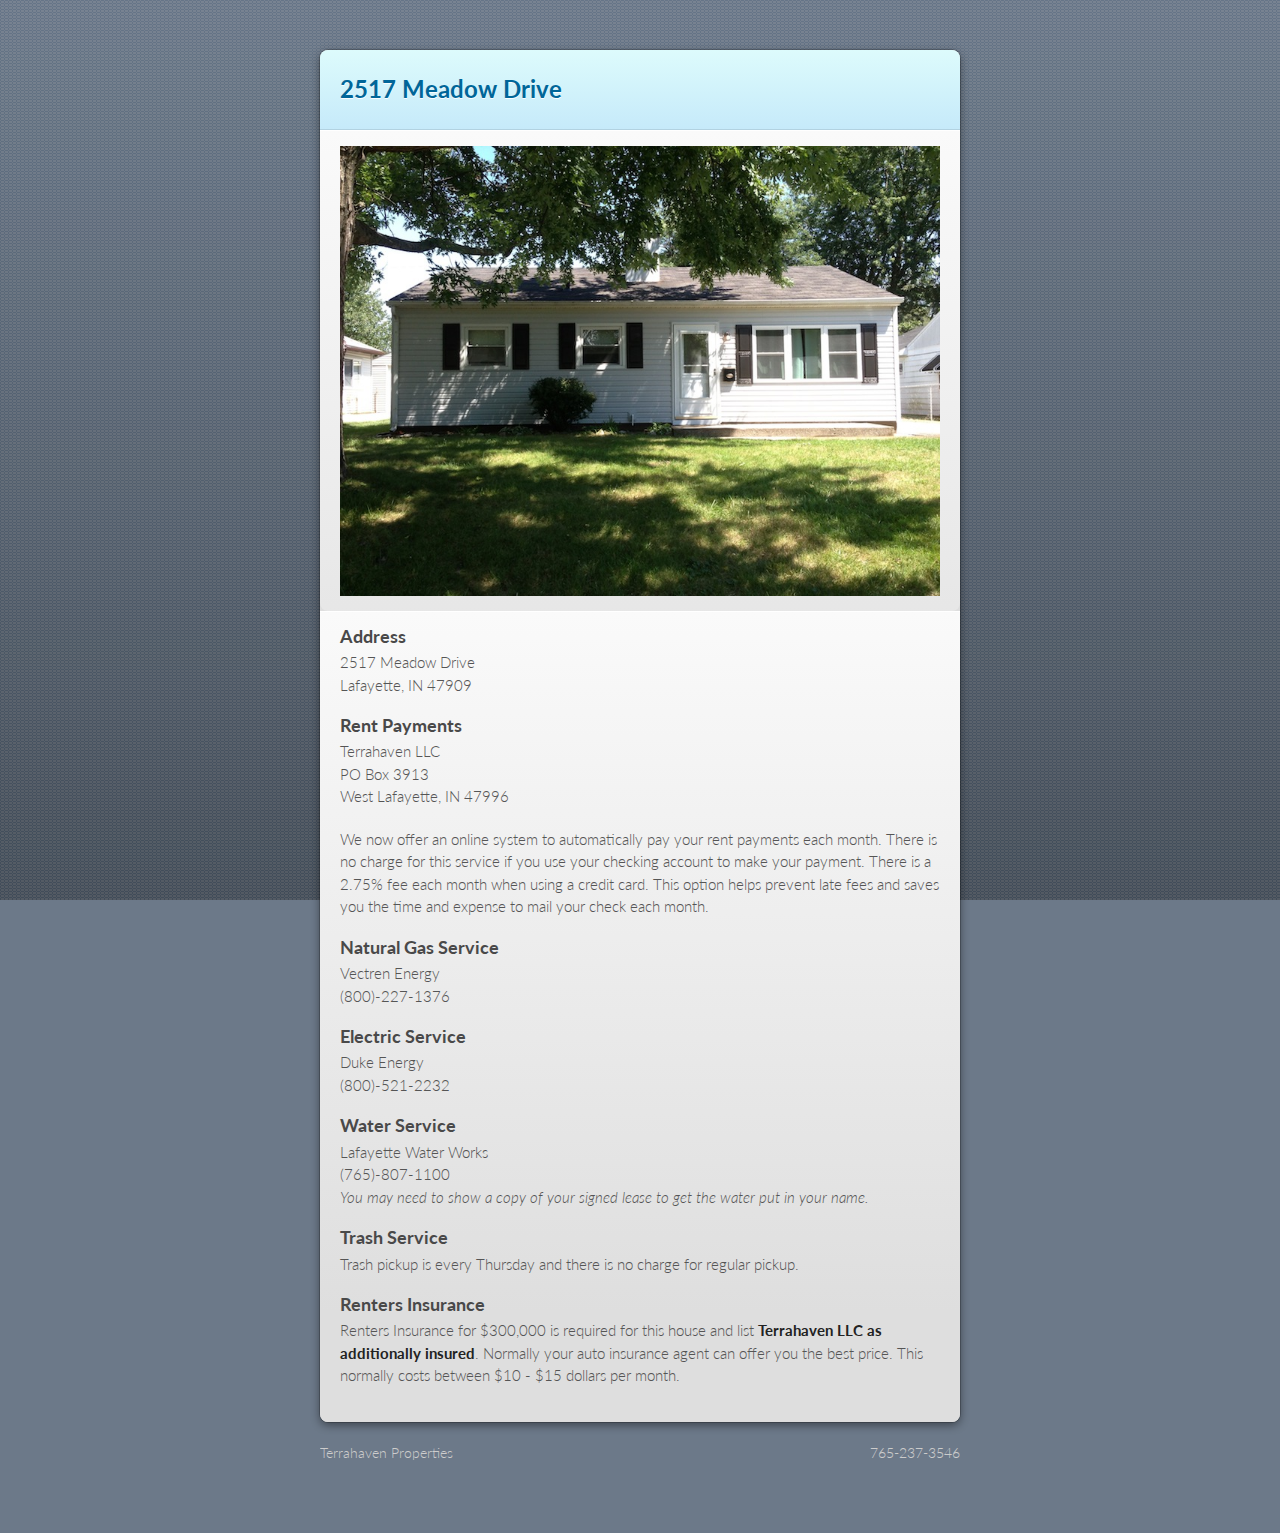
==== commit 4ec3aad4: "change note" ====
--- a/meadow.html
+++ b/meadow.html
@@ -54,7 +54,7 @@
 
         <h3>Water Service</h3>
         <p>Lafayette Water Works <br /> (765)-807-1100 <br />
-        NOTE: You may need to show a copy of your signed lease to get the water put in your name.</p>
+        <em>You may need to show a copy of your signed lease to get the water put in your name.</em></p>
 
         <h3>Trash Service</h3>
         <p>Trash pickup is every Thursday and there is no charge for regular pickup.</p>
